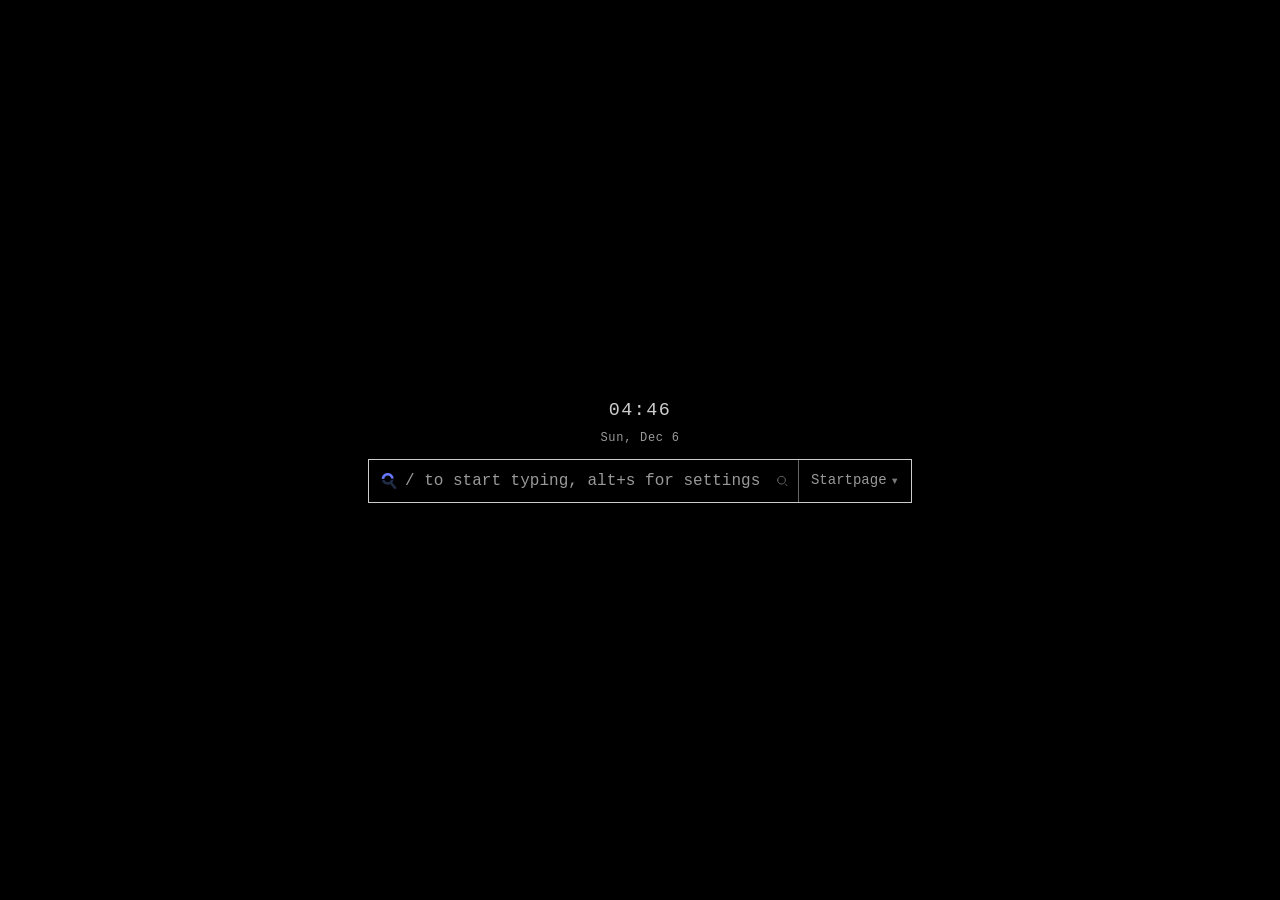
==== index.html @ d43f0d2d "Make the page a plain web page" ====
<!doctype html>
<html lang="en">
  <head>
    <meta charset="UTF-8" />
    <meta name="viewport" content="width=device-width, initial-scale=1.0" />
    <title>Yawn</title>
    <link rel="stylesheet" href="new_tab.css" />
    <link rel="icon" href="./images/icon32.png" />
  </head>

  <body>
    <main id="app">
      <div id="clock-block" class="hidden">
        <time id="clock"></time>
        <time id="date"></time>
      </div>
      <div id="bar">
        <i id="searchIcon" aria-hidden="true"></i>
        <input
          type="text"
          id="search-input"
          autocomplete="off"
          spellcheck="false"
          aria-label="Search or enter an address"
        />
        <button
          id="search-btn"
          class="icon-btn"
          data-icon="search"
          aria-label="Search"
        ></button>
        <button id="engine-btn" aria-haspopup="listbox" aria-expanded="false">
          <span id="engine-label"></span>
          <span class="caret" aria-hidden="true">&#9662;</span>
        </button>
        <ul id="engine-menu" role="listbox" aria-label="Search engine" hidden></ul>
      </div>

      <section id="favorites-section">
        <ul id="favorites"></ul>
        <div id="add-top-site-input-container">
          <input
            type="url"
            id="add-top-site-input"
            placeholder="Add new favourite website link"
            data-action="addNewUrl"
            aria-label="Favourite website address"
          />
          <button
            id="new-top-site-btn"
            class="icon-btn"
            data-icon="plus"
            aria-label="Save favourite"
          ></button>
        </div>
      </section>
    </main>

    <section>
      <div id="settings-trigger">
        <button
          id="settings-btn"
          class="icon-btn"
          data-icon="settings"
          aria-label="Settings"
          title="Settings (alt+s)"
        ></button>
      </div>

      <aside id="settings-panel" class="hidden" aria-label="Settings">
        <h2>Settings</h2>
        <ul id="settings-options"></ul>
        <ul id="settings-search-engines"></ul>

        <div id="engine-add">
          <input
            type="text"
            id="engine-label-input"
            placeholder="Name"
            title="Name shown in the engine menu"
            aria-label="Search engine name"
          />
          <input
            type="text"
            id="engine-url-input"
            placeholder="Search url"
            title="The query is appended to this url, or use %s as its placeholder"
            aria-label="Search url, %s is replaced by the query"
          />
          <button
            id="engine-add-btn"
            class="icon-btn"
            data-icon="plus"
            aria-label="Add search engine"
          ></button>
        </div>

        <div class="separator"></div>
        <button id="reset-btn" type="button">Reset to defaults</button>
      </aside>

      <div id="toast" class="hidden" role="status" aria-live="polite"></div>
    </section>

    <script type="module" src="new_tab.js"></script>
  </body>
</html>
---- new_tab.css ----
:root {
  /* the palette variables are written at runtime by new_tab.js */
  --background: hsl(0, 0%, 0%);
  --foreground: hsl(0, 0%, 80%);
  --foreground50: hsl(0, 0%, 60%);

  /* Derived from the foreground, so a theme that only styles the toolbar still
     gets usable hairlines and a hover surface without providing those keys. */
  --hairline: color-mix(in srgb, var(--foreground) 50%, transparent);
  --surface: color-mix(in srgb, var(--foreground) 12%, transparent);

  --font-mono: ui-monospace, SFMono-Regular, "SF Mono", Menlo, Consolas,
    "Liberation Mono", monospace;
  --text-xs: 0.75rem;
  --text-sm: 0.875rem;
  --text-md: 1rem;
  --text-lg: 1.15rem;
  --leading: 1.5;

  --sp-1: 0.25rem;
  --sp-2: 0.5rem;
  --sp-3: 0.75rem;
  --sp-4: 1rem;
  --sp-5: 1.5rem;
  --sp-6: 2rem;

  --width: 34rem;
  --radius: 0; /* square, to match a chrome that zeroes its own radii */
  --bar: 2.75rem;
  --tile: 2rem;
  --tap: 1.5rem; /* minimum hit target, wcag 2.5.8 is 24px */
  --panel-width: 21rem;

  --ease: cubic-bezier(0.2, 0.7, 0.3, 1);
  --fast: 120ms;
  --base: 240ms;
}

*,
*::before,
*::after {
  box-sizing: border-box;
}

html,
body {
  height: 100%;
  width: 100%;
  margin: 0;
}

body {
  display: flex;
  align-items: center;
  justify-content: center;
  background: var(--background);
  color: var(--foreground);
  font-family: var(--font-mono);
  font-size: var(--text-md);
  line-height: var(--leading);
  -webkit-font-smoothing: antialiased;
}

button,
input {
  font: inherit;
  color: inherit;
  background: none;
  border: 0;
  margin: 0;
  padding: 0;
}

button {
  cursor: pointer;
}

ul {
  margin: 0;
  padding: 0;
  list-style: none;
}

:focus-visible {
  outline: 1px solid var(--foreground);
  outline-offset: 2px;
  border-radius: var(--radius);
}

/* state hooks written by new_tab.js */
.hidden {
  display: none !important;
}
.prevent-ui-interactivity {
  pointer-events: none;
}

.icon-btn {
  display: flex;
  align-items: center;
  justify-content: center;
  flex: none;
  opacity: 0.5;
  transition: opacity var(--fast) var(--ease);
}

.icon-btn:hover,
.icon-btn:focus-visible {
  opacity: 1;
}

.icon-btn svg {
  width: 1rem;
  height: 1rem;
  flex: none;
  fill: none;
  stroke: currentColor;
  stroke-width: 1.5;
}

#app {
  display: flex;
  flex-direction: column;
  gap: var(--sp-3);
  width: min(92vw, var(--width));
}

#bar {
  position: relative;
  display: flex;
  align-items: center;
  gap: var(--sp-2);
  height: var(--bar);
  padding-inline: var(--sp-3);
  border: 1px solid var(--hairline);
  border-radius: var(--radius);
  transition: border-color var(--fast) var(--ease);
}

#bar:focus-within {
  border-color: var(--foreground);
}

/* "Hide search input" setting: the box loses its outline */
#bar.minimal {
  border-color: transparent;
}

#searchIcon {
  display: flex;
  align-items: center;
  flex: none;
}

#searchIcon img {
  width: 1rem;
  height: 1rem;
  object-fit: contain;
}

/* custom engines have no logo file, they get their initial in a box instead */
.engine-mark {
  display: flex;
  align-items: center;
  justify-content: center;
  width: 1rem;
  height: 1rem;
  border: 1px solid var(--hairline);
  font-size: var(--text-xs);
  color: var(--foreground50);
}

#search-input {
  flex: 1;
  min-width: 0;
  height: 100%;
  outline: none;
  color: var(--foreground);
  caret-color: var(--foreground);
}

#search-input::placeholder {
  color: var(--foreground50);
}

#search-btn {
  opacity: 0;
  pointer-events: none;
  transition: opacity var(--fast) var(--ease);
}

#bar:focus-within #search-btn {
  opacity: 0.5;
  pointer-events: auto;
}

#bar:focus-within #search-btn:hover,
#bar:focus-within #search-btn:focus-visible {
  opacity: 1;
}

#engine-btn {
  display: flex;
  align-items: center;
  gap: var(--sp-1);
  flex: none;
  height: 100%;
  padding-inline: var(--sp-3);
  margin-inline-end: calc(var(--sp-3) * -1);
  border-inline-start: 1px solid var(--hairline);
  border-start-end-radius: var(--radius);
  border-end-end-radius: var(--radius);
  font-size: var(--text-sm);
  color: var(--foreground50);
  transition: color var(--fast) var(--ease), background-color var(--fast) var(--ease);
}

#engine-btn:hover,
#engine-btn:focus-visible,
#engine-btn[aria-expanded="true"],
#reset-btn:hover,
#reset-btn:focus-visible {
  color: var(--foreground);
  background: var(--surface);
}

#engine-btn .caret {
  opacity: 0.8;
  line-height: 1;
}

#engine-menu {
  position: absolute;
  top: calc(100% + var(--sp-1));
  right: 0;
  min-width: 11rem;
  padding: var(--sp-1);
  border: 1px solid var(--hairline);
  border-radius: var(--radius);
  background: var(--background);
  z-index: 4;
}

#engine-menu li {
  display: flex;
  justify-content: space-between;
  gap: var(--sp-4);
  padding: var(--sp-1) var(--sp-2);
  border-radius: var(--radius);
  font-size: var(--text-sm);
  color: var(--foreground50);
  cursor: pointer;
}

#engine-menu .bang {
  /* the row turns --foreground when it is hovered or selected; the bang stays muted */
  color: var(--foreground50);
  opacity: 0.75;
}

#engine-menu li:hover,
#engine-menu li:focus-visible {
  background: var(--surface);
  color: var(--foreground);
  outline: none;
}

#engine-menu li[aria-selected="true"] {
  color: var(--foreground);
}

#favorites-section {
  display: flex;
  flex-direction: column;
  gap: var(--sp-2);
  border-top: 1px solid var(--hairline);
  padding-top: var(--sp-3);
}

#favorites-section.no-separator {
  border-top-color: transparent;
}

#favorites {
  display: flex;
  align-items: center;
  gap: var(--sp-2);
  min-width: 0;
  overflow-x: auto;
  scrollbar-width: none;
}

#favorites::-webkit-scrollbar {
  display: none;
}

.tile {
  display: flex;
  align-items: center;
  flex: none;
}

.tile-link,
.add-tile {
  display: flex;
  align-items: center;
  justify-content: center;
  width: var(--tile);
  height: var(--tile);
  border: 1px solid var(--hairline);
  border-radius: var(--radius);
  font-size: var(--text-sm);
  color: var(--foreground50);
  text-decoration: none;
  transition: color var(--fast) var(--ease), border-color var(--fast) var(--ease),
    background-color var(--fast) var(--ease);
}

.add-tile {
  border-style: dashed;
}

.tile-link:hover,
.tile-link:focus-visible,
.add-tile:hover,
.add-tile:focus-visible {
  border-color: var(--foreground);
  background: var(--surface);
  color: var(--foreground);
}

.tile-actions {
  display: flex;
  gap: var(--sp-1);
  width: 0;
  opacity: 0;
  overflow: hidden;
  transition: width var(--base) var(--ease), opacity var(--fast) linear;
}

.tile:hover .tile-actions,
.tile:focus-within .tile-actions {
  width: calc(2 * var(--tap) + var(--sp-1));
  opacity: 1;
}

.tile-actions .icon-btn,
#engine-add .icon-btn {
  width: var(--tap);
  height: var(--tap);
}

.tile-actions .icon-btn svg {
  width: 1.125rem;
  height: 1.125rem;
}

#add-top-site-input-container {
  display: none;
  align-items: center;
  gap: var(--sp-2);
  height: var(--bar);
  padding-inline: var(--sp-2);
  border-bottom: 1px solid var(--hairline);
}

#favorites-section.adding #add-top-site-input-container {
  display: flex;
}

#add-top-site-input-container input {
  width: 100%;
  min-width: 0;
  height: 100%;
  padding-block: 0;
  outline: none;
  color: var(--foreground);
  caret-color: var(--foreground);
}

#add-top-site-input-container input::placeholder {
  color: var(--foreground50);
}

#settings-trigger {
  position: fixed;
  right: 0;
  bottom: 0;
  width: 8rem;
  height: 8rem;
  display: flex;
  align-items: end;
  justify-content: end;
  padding: var(--sp-4);
}

#settings-btn {
  opacity: 0;
  transform: translateY(50%);
  transition: opacity var(--base) var(--ease), transform var(--base) var(--ease);
}

#settings-trigger:hover #settings-btn,
#settings-trigger:focus-within #settings-btn {
  opacity: 1;
  transform: none;
}

#settings-panel {
  position: fixed;
  inset-block: 0;
  right: 0;
  width: min(var(--panel-width), 88vw);
  padding: var(--sp-6) var(--sp-4) var(--sp-4);
  border-inline-start: 1px solid var(--hairline);
  background: var(--background);
  overflow-y: auto;
  z-index: 9;
  animation: panel-in var(--base) var(--ease);
}

@keyframes panel-in {
  from {
    transform: translateX(100%);
  }
}

#settings-panel h2 {
  font-size: var(--text-lg);
  font-weight: 700;
  letter-spacing: -0.01em;
}

#settings-panel li {
  position: relative;
}

#settings-panel .group {
  padding: var(--sp-3) var(--sp-2) var(--sp-1);
  font-size: var(--text-xs);
  color: var(--foreground50);
}

#settings-panel .group:first-child {
  padding-top: var(--sp-1);
}

/* real checkbox, visually hidden but still focusable */
#settings-panel input[type="checkbox"] {
  position: absolute;
  width: 1px;
  height: 1px;
  opacity: 0;
  pointer-events: none;
}

#settings-panel label {
  display: flex;
  align-items: center;
  gap: var(--sp-2);
  padding: var(--sp-1) var(--sp-2);
  border-radius: var(--radius);
  font-size: var(--text-sm);
  cursor: pointer;
  user-select: none;
  transition: background-color var(--fast) var(--ease);
}

#settings-panel label:hover {
  background: var(--surface);
}

#settings-panel input:focus-visible + label {
  outline: 1px solid var(--foreground);
  outline-offset: 1px;
}

#settings-panel label span {
  width: 100%;
}

#settings-panel .check {
  display: flex;
  flex: none;
  align-items: center;
  justify-content: center;
  width: 1rem;
  height: 1rem;
}

#settings-panel .check svg {
  width: 1rem;
  height: 1rem;
  stroke: var(--foreground);
  stroke-width: 1.5;
  fill: none;
}

#settings-panel .check svg polyline,
#settings-panel .check svg path {
  fill: var(--background);
  stroke-dasharray: 60;
  transition: stroke-dashoffset var(--base) linear;
  transition-delay: 0.2s;
}

#settings-panel .check svg polyline {
  stroke-dasharray: 22;
  stroke-dashoffset: 66;
  transition: stroke-dashoffset 0.2s linear;
}

#settings-panel input:checked + label .check svg path {
  stroke-dashoffset: 60;
  transition-delay: 0s;
}

#settings-panel input:checked + label .check svg polyline {
  stroke-dashoffset: 42;
  transition-delay: 0.2s;
}

.separator {
  display: block;
  width: 1.5rem;
  height: 1px;
  margin-block: var(--sp-3);
  background: var(--hairline);
}

#toast {
  position: fixed;
  left: 50%;
  bottom: var(--sp-5);
  transform: translateX(-50%);
  max-width: min(92vw, var(--width));
  padding: var(--sp-2) var(--sp-3);
  border: 1px solid var(--hairline);
  border-radius: var(--radius);
  background: var(--background);
  font-size: var(--text-sm);
  z-index: 10;
}

#clock-block {
  display: flex;
  flex-direction: column;
  align-items: center;
  gap: var(--sp-1);
  align-self: center;
}

#clock {
  font-size: var(--text-lg);
  font-variant-numeric: tabular-nums;
  letter-spacing: 0.08em;
  color: var(--foreground);
}

#date {
  font-size: var(--text-xs);
  font-variant-numeric: tabular-nums;
  letter-spacing: 0.06em;
  color: var(--foreground50);
}

#engine-add {
  display: flex;
  align-items: center;
  gap: var(--sp-2);
  border-bottom: 1px solid var(--hairline);
}

#engine-add input {
  min-width: 0;
  height: var(--bar);
  outline: none;
  color: var(--foreground);
  font-size: var(--text-sm);
}

#engine-add input:first-child {
  flex: 0 1 42%;
}

#engine-add input:nth-child(2) {
  flex: 1 1 58%;
}

#engine-add input::placeholder {
  color: var(--foreground50);
}

#reset-btn {
  padding: var(--sp-1) var(--sp-2);
  border-radius: var(--radius);
  font-size: var(--text-sm);
  color: var(--foreground50);
  transition: color var(--fast) var(--ease), background-color var(--fast) var(--ease);
}

#settings-panel .row-remove {
  position: absolute;
  top: 50%;
  right: var(--sp-1);
  transform: translateY(-50%);
  width: 1.25rem;
  height: 1.25rem;
  opacity: 0;
}

#settings-panel li:hover .row-remove,
#settings-panel li:focus-within .row-remove {
  opacity: 0.5;
}

#settings-panel .row-remove:hover,
#settings-panel .row-remove:focus-visible {
  opacity: 1;
}

#settings-panel li:has(.row-remove) label {
  padding-inline-end: var(--sp-5);
}

.tile.dragging {
  opacity: 0.4;
}

.tile.drop-target .tile-link {
  border-color: var(--foreground);
  background: var(--surface);
}

@media (max-width: 32rem) {
  :root {
    --bar: 2.5rem;
    --tile: 1.75rem;
  }

  #app {
    width: 100%;
  }

  #bar {
    padding-inline: var(--sp-2);
  }

  /* the chip already names the engine, so the logo can go and the text fits */
  #searchIcon {
    display: none;
  }

  #search-input,
  #add-top-site-input-container input {
    font-size: var(--text-sm);
  }

  #engine-btn {
    padding-inline: var(--sp-2) var(--sp-2);
    margin-inline-end: calc(var(--sp-2) * -1);
  }

  #settings-panel {
    width: 100%;
    border-inline-start: 0;
  }

  #settings-trigger {
    width: 5rem;
    height: 5rem;
    padding: var(--sp-3);
  }

  #favorites {
    mask-image: linear-gradient(to right, #000 calc(100% - 1.5rem), transparent);
  }
}

@media (prefers-reduced-motion: reduce) {
  *,
  *::before,
  *::after {
    transition-duration: 1ms !important;
    animation-duration: 1ms !important;
    animation-iteration-count: 1 !important;
  }
}
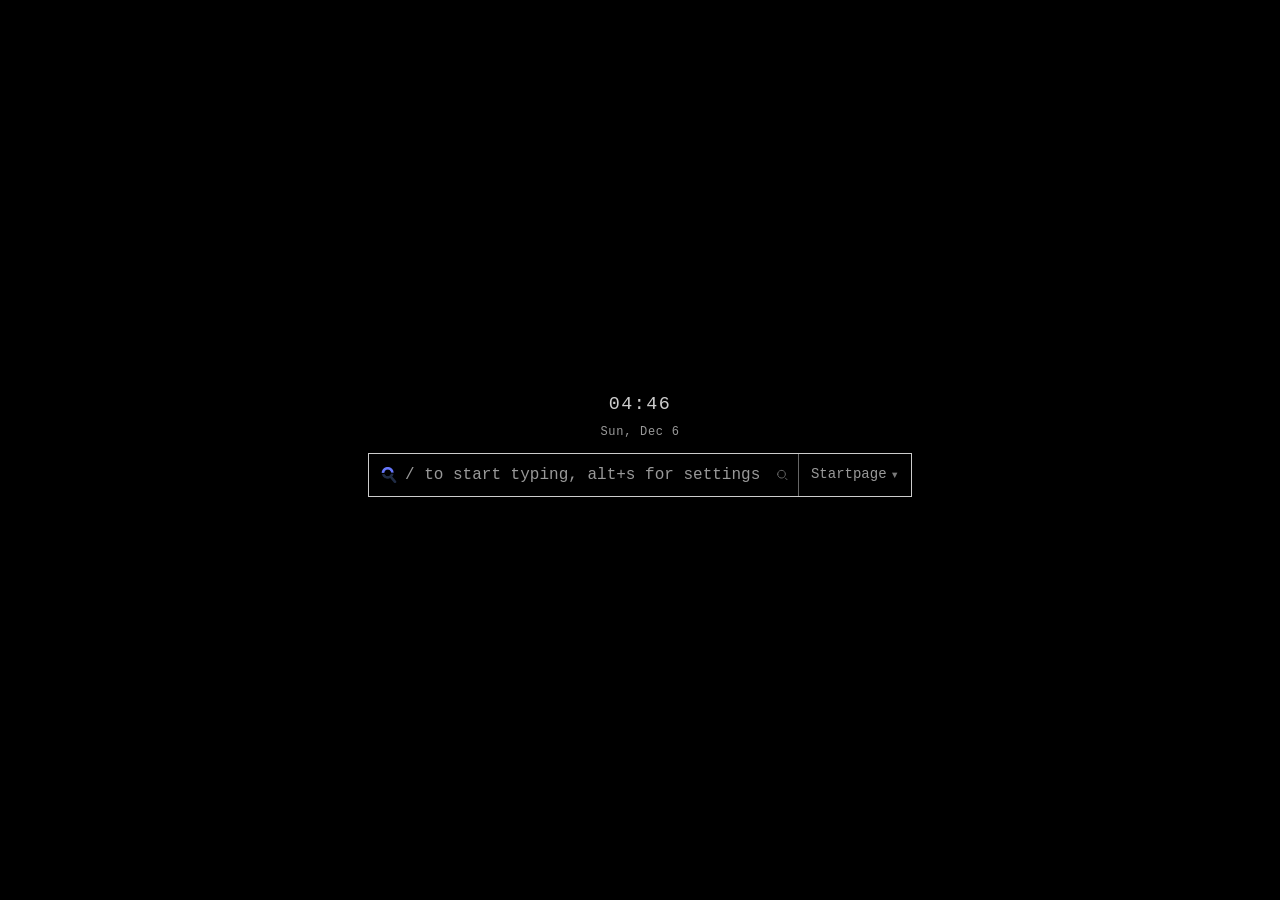
==== commit 70475dc4: "Drop the extension packaging and the generated site copy" ====
--- a/index.html
+++ b/index.html
@@ -5,7 +5,6 @@
     <meta name="viewport" content="width=device-width, initial-scale=1.0" />
     <title>Yawn</title>
     <link rel="stylesheet" href="new_tab.css" />
-    <link rel="icon" href="./images/icon32.png" />
   </head>
 
   <body>
@@ -35,6 +34,8 @@
         </button>
         <ul id="engine-menu" role="listbox" aria-label="Search engine" hidden></ul>
       </div>
+
+      <ul id="suggestions-list"></ul>
 
       <section id="favorites-section">
         <ul id="favorites"></ul>
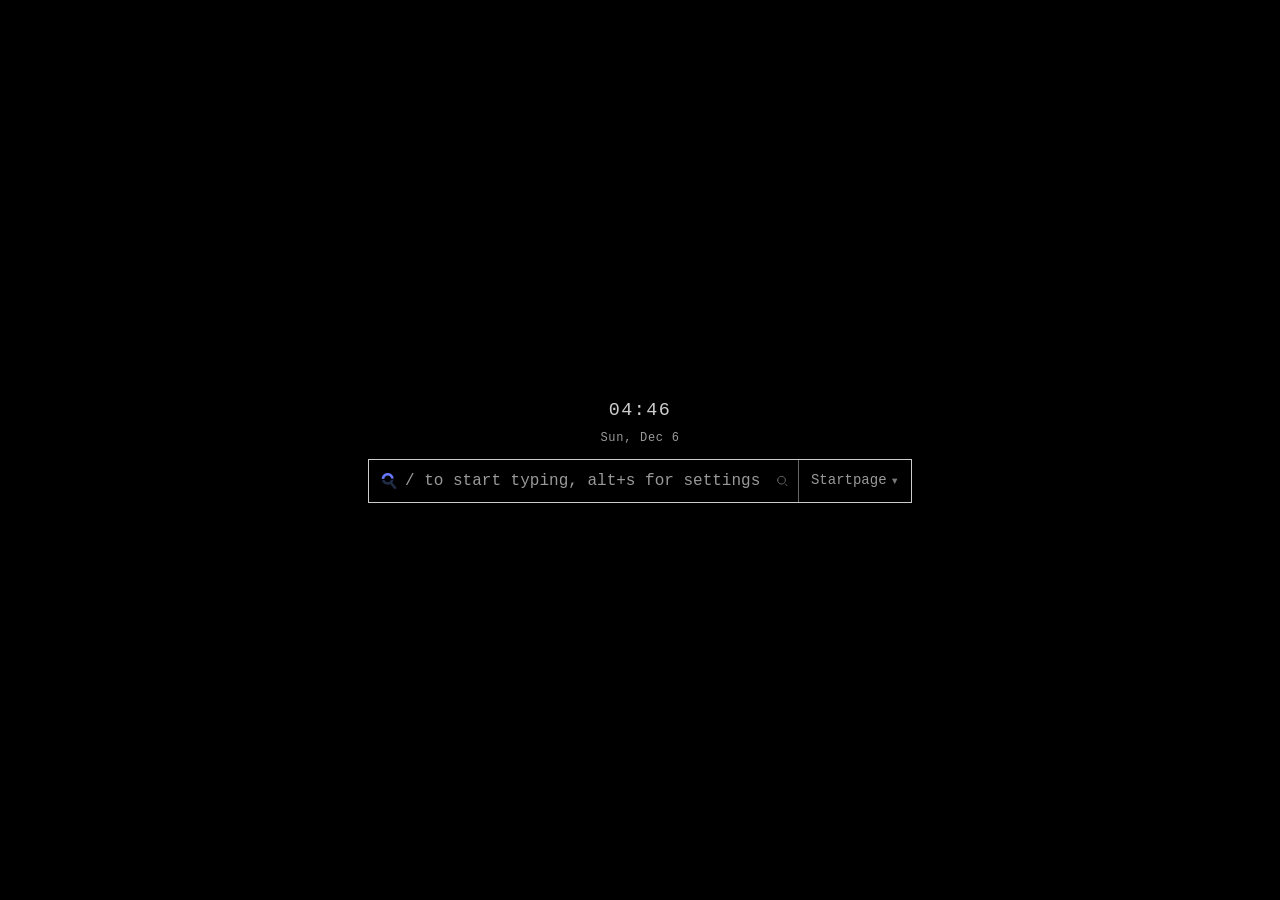
==== commit 4cb7994c: "Bring back the extension-only features" ====
--- a/index.html
+++ b/index.html
@@ -5,6 +5,7 @@
     <meta name="viewport" content="width=device-width, initial-scale=1.0" />
     <title>Yawn</title>
     <link rel="stylesheet" href="new_tab.css" />
+    <link rel="icon" href="./images/icon32.png" />
   </head>
 
   <body>
--- a/new_tab.css
+++ b/new_tab.css
@@ -3,6 +3,11 @@
   --background: hsl(0, 0%, 0%);
   --foreground: hsl(0, 0%, 80%);
   --foreground50: hsl(0, 0%, 60%);
+  /* the page canvas on its own, so it can go transparent while panels stay opaque */
+  --page-background: var(--background);
+  /* the two lines the page draws straight on that canvas: the bar frame and the separator */
+  --page-hairline: var(--hairline);
+  --page-focus: var(--foreground);
 
   /* Derived from the foreground, so a theme that only styles the toolbar still
      gets usable hairlines and a hover surface without providing those keys. */
@@ -53,7 +58,7 @@
   display: flex;
   align-items: center;
   justify-content: center;
-  background: var(--background);
+  background: var(--page-background);
   color: var(--foreground);
   font-family: var(--font-mono);
   font-size: var(--text-md);
@@ -119,6 +124,7 @@
 }
 
 #app {
+  position: relative;
   display: flex;
   flex-direction: column;
   gap: var(--sp-3);
@@ -132,13 +138,13 @@
   gap: var(--sp-2);
   height: var(--bar);
   padding-inline: var(--sp-3);
-  border: 1px solid var(--hairline);
+  border: 1px solid var(--page-hairline);
   border-radius: var(--radius);
   transition: border-color var(--fast) var(--ease);
 }
 
 #bar:focus-within {
-  border-color: var(--foreground);
+  border-color: var(--page-focus);
 }
 
 /* "Hide search input" setting: the box loses its outline */
@@ -269,11 +275,108 @@
   color: var(--foreground);
 }
 
+#suggestions-list {
+  position: absolute;
+  inset-inline: 0;
+  top: calc(var(--bar) + var(--sp-3));
+  padding: var(--sp-1);
+  border: 1px solid var(--hairline);
+  border-radius: var(--radius);
+  background: var(--background);
+  z-index: 3;
+}
+
+#suggestions-list:empty {
+  display: none;
+}
+
+#suggestions-list a {
+  display: flex;
+  align-items: center;
+  gap: var(--sp-2);
+  padding: var(--sp-2);
+  border-radius: var(--radius);
+  font-size: var(--text-sm);
+  text-decoration: none;
+  transition: background-color var(--fast) var(--ease);
+}
+
+/* the letter replaces a remote favicon: nothing is requested to render it */
+.suggestion-mark {
+  display: flex;
+  flex: none;
+  align-items: center;
+  justify-content: center;
+  width: 1.25rem;
+  height: 1.25rem;
+  border: 1px solid var(--hairline);
+  font-size: var(--text-xs);
+  color: var(--foreground50);
+}
+
+img.suggestion-mark {
+  object-fit: contain;
+}
+
+#suggestions-list a span {
+  overflow: hidden;
+  color: var(--foreground50);
+  text-overflow: ellipsis;
+  white-space: nowrap;
+}
+
+#suggestions-list a span:last-of-type {
+  margin-inline-start: auto;
+  opacity: 0;
+  transform: translateX(-0.5rem);
+  color: var(--foreground);
+  transition: opacity var(--fast) var(--ease), transform var(--fast) var(--ease);
+}
+
+#suggestions-list a:hover,
+#suggestions-list a:focus-visible {
+  background: var(--surface);
+}
+
+#suggestions-list a:hover span,
+#suggestions-list a:focus-visible span {
+  color: var(--foreground);
+}
+
+#suggestions-list a:hover span:last-of-type,
+#suggestions-list a:focus-visible span:last-of-type {
+  opacity: 1;
+  transform: none;
+}
+
+#suggestions-list a svg {
+  display: none;
+  flex: none;
+  width: 1rem;
+  height: 1rem;
+  margin-inline-start: auto;
+  animation: spin 1s linear infinite;
+}
+
+#suggestions-list a.loading svg {
+  display: block;
+}
+
+#suggestions-list a.loading span:last-of-type {
+  display: none;
+}
+
+@keyframes spin {
+  to {
+    transform: rotate(360deg);
+  }
+}
+
 #favorites-section {
   display: flex;
   flex-direction: column;
   gap: var(--sp-2);
-  border-top: 1px solid var(--hairline);
+  border-top: 1px solid var(--page-hairline);
   padding-top: var(--sp-3);
 }
 
